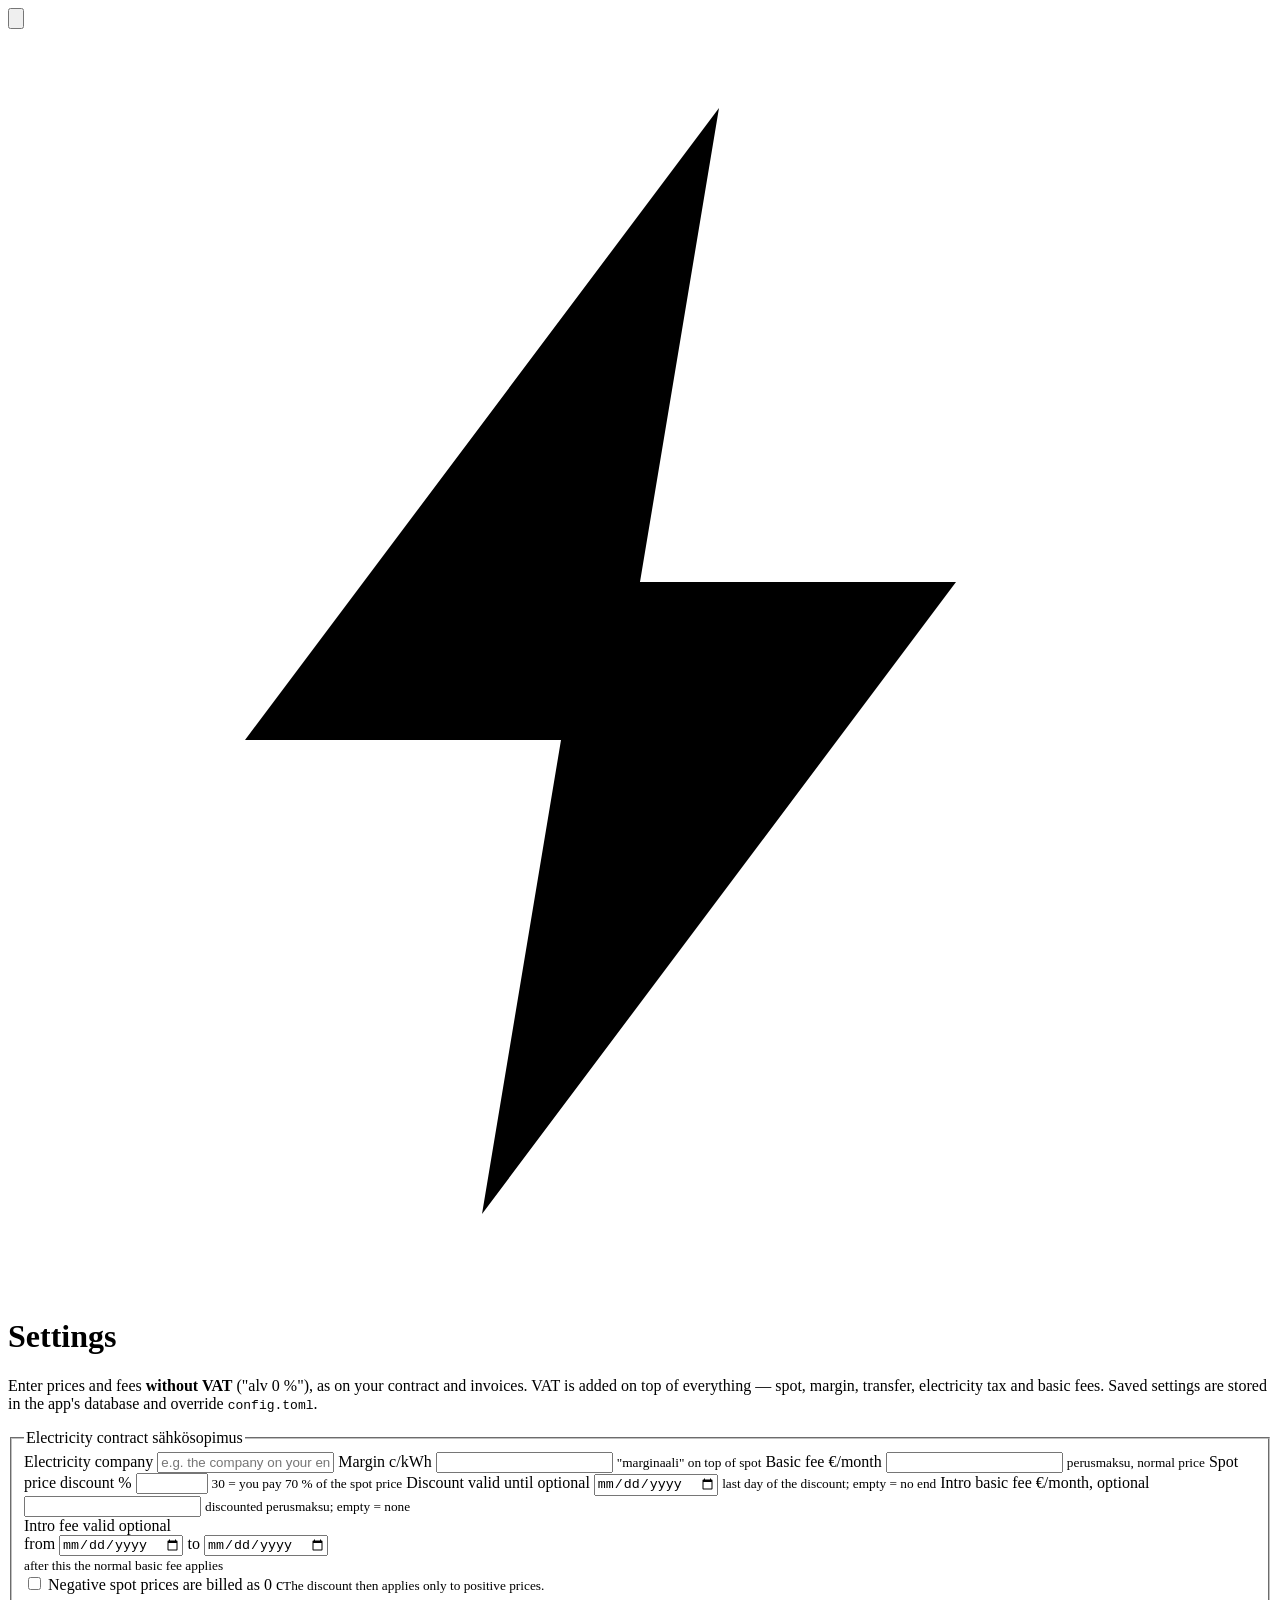
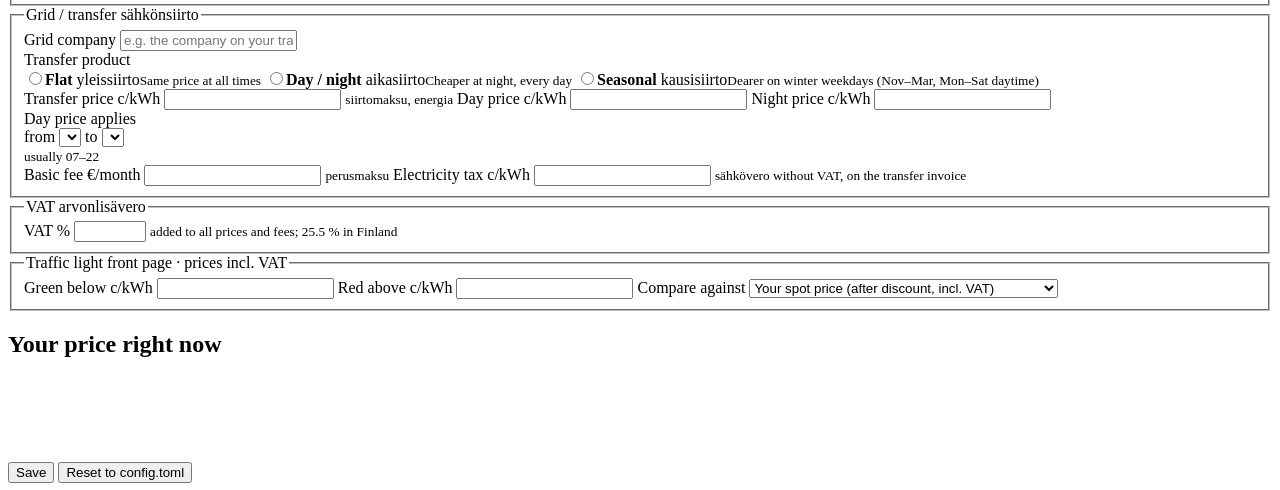
==== app/static/settings.html @ 46b71f00 "Add settings page for contract, transfer and VAT details Contract details can now be edited at /sett" ====
<!doctype html>
<html lang="en">
<head>
<meta charset="utf-8">
<meta name="viewport" content="width=device-width, initial-scale=1">
<title>Settings · Sähkövahti</title>
<link rel="icon" href="data:image/svg+xml,<svg xmlns='http://www.w3.org/2000/svg' viewBox='0 0 32 32'><path d='M18 2 6 18h8l-2 12 12-16h-8z' fill='%23eda100'/></svg>">
<link rel="stylesheet" href="/static/style.css">
</head>
<body class="settings-page">
<div class="wrap">
  <header class="top">
    <div class="brand">
      <button class="menu-btn" id="menuBtn" aria-label="Open menu" aria-controls="drawer" aria-expanded="false">
        <svg viewBox="0 0 24 24" aria-hidden="true"><path d="M3 6h18M3 12h18M3 18h18"/></svg>
      </button>
      <svg viewBox="0 0 32 32" aria-hidden="true"><path d="M18 2 6 18h8l-2 12 12-16h-8z"/></svg>
      <h1>Settings</h1>
    </div>
  </header>

  <form id="form" class="settings" novalidate>
    <div class="settings-main">
      <p class="hint">Enter prices and fees <b>without VAT</b> ("alv 0 %"), as on your contract and invoices.
        VAT is added on top of everything — spot, margin, transfer, electricity tax and basic fees. Saved settings are stored in the app's database and override <code>config.toml</code>.</p>

      <fieldset class="panel">
        <legend>Electricity contract <span class="muted">sähkösopimus</span></legend>
        <label class="field wide">Electricity company
          <input name="tariff.retailer_name" type="text" maxlength="80" placeholder="e.g. the company on your energy invoice"></label>
        <label class="field">Margin <span class="unit">c/kWh</span>
          <input name="tariff.retailer_margin_c_kwh" type="number" step="0.001" inputmode="decimal" required>
          <small>"marginaali" on top of spot</small></label>
        <label class="field">Basic fee <span class="unit">€/month</span>
          <input name="tariff.retailer_monthly_eur" type="number" step="0.01" min="0" inputmode="decimal" required>
          <small>perusmaksu, normal price</small></label>
        <label class="field">Spot price discount <span class="unit">%</span>
          <input name="tariff.spot_discount_percent" type="number" step="0.1" min="0" max="100" inputmode="decimal" required>
          <small>30 = you pay 70 % of the spot price</small></label>
        <label class="field">Discount valid until <span class="unit">optional</span>
          <input name="tariff.discount_until" type="date">
          <small>last day of the discount; empty = no end</small></label>
        <label class="field">Intro basic fee <span class="unit">€/month, optional</span>
          <input name="tariff.retailer_monthly_promo_eur" type="number" step="0.01" min="0" inputmode="decimal">
          <small>discounted perusmaksu; empty = none</small></label>
        <div class="field">Intro fee valid <span class="unit">optional</span>
          <div class="hours-row">
            <label>from <input name="tariff.retailer_monthly_promo_from" type="date" aria-label="Intro fee from"></label>
            <label>to <input name="tariff.retailer_monthly_promo_until" type="date" aria-label="Intro fee until"></label>
          </div>
          <small>after this the normal basic fee applies</small></div>
        <label class="check wide"><input name="tariff.negative_spot_as_zero" type="checkbox">
          <span>Negative spot prices are billed as 0 c<small>The discount then applies only to positive prices.</small></span></label>
      </fieldset>

      <fieldset class="panel">
        <legend>Grid / transfer <span class="muted">sähkönsiirto</span></legend>
        <label class="field wide">Grid company
          <input name="tariff.grid_company" type="text" maxlength="80" placeholder="e.g. the company on your transfer invoice"></label>
        <div class="field wide" role="radiogroup" aria-labelledby="modeLabel">
          <span id="modeLabel">Transfer product</span>
          <div class="modes">
            <label><input type="radio" name="tariff.transfer_mode" value="flat"><span><b>Flat</b> yleissiirto<small>Same price at all times</small></span></label>
            <label><input type="radio" name="tariff.transfer_mode" value="day_night"><span><b>Day / night</b> aikasiirto<small>Cheaper at night, every day</small></span></label>
            <label><input type="radio" name="tariff.transfer_mode" value="seasonal"><span><b>Seasonal</b> kausisiirto<small>Dearer on winter weekdays (Nov–Mar, Mon–Sat daytime)</small></span></label>
          </div>
        </div>
        <label class="field" data-mode="flat">Transfer price <span class="unit">c/kWh</span>
          <input name="tariff.transfer_c_kwh" type="number" step="0.001" inputmode="decimal" required>
          <small>siirtomaksu, energia</small></label>
        <label class="field" data-mode="day_night seasonal"><span data-peak-label>Day price</span> <span class="unit">c/kWh</span>
          <input name="tariff.transfer_peak_c_kwh" type="number" step="0.001" inputmode="decimal" required></label>
        <label class="field" data-mode="day_night seasonal"><span data-offpeak-label>Night price</span> <span class="unit">c/kWh</span>
          <input name="tariff.transfer_offpeak_c_kwh" type="number" step="0.001" inputmode="decimal" required></label>
        <div class="field hours" data-mode="day_night seasonal">
          <span><span data-peak-label>Day price</span> applies</span>
          <div class="hours-row">
            <label>from <select name="tariff.peak_start_hour" aria-label="Peak starts at"></select></label>
            <label>to <select name="tariff.peak_end_hour" aria-label="Peak ends at"></select></label>
          </div>
          <small>usually 07–22</small>
        </div>
        <label class="field">Basic fee <span class="unit">€/month</span>
          <input name="tariff.grid_monthly_eur" type="number" step="0.01" min="0" inputmode="decimal" required>
          <small>perusmaksu</small></label>
        <label class="field">Electricity tax <span class="unit">c/kWh</span>
          <input name="tariff.electricity_tax_c_kwh" type="number" step="0.001" inputmode="decimal" required>
          <small>sähkövero without VAT, on the transfer invoice</small></label>
      </fieldset>

      <fieldset class="panel">
        <legend>VAT <span class="muted">arvonlisävero</span></legend>
        <label class="field">VAT <span class="unit">%</span>
          <input name="tariff.vat_percent" type="number" step="0.1" min="0" max="100" inputmode="decimal" required>
          <small>added to all prices and fees; 25.5 % in Finland</small></label>
      </fieldset>

      <fieldset class="panel">
        <legend>Traffic light <span class="muted">front page · prices incl. VAT</span></legend>
        <label class="field">Green below <span class="unit">c/kWh</span>
          <input name="traffic_light.green_below" type="number" step="0.1" inputmode="decimal" required></label>
        <label class="field">Red above <span class="unit">c/kWh</span>
          <input name="traffic_light.red_above" type="number" step="0.1" inputmode="decimal" required></label>
        <label class="field wide">Compare against
          <select name="traffic_light.basis">
            <option value="spot">Your spot price (after discount, incl. VAT)</option>
            <option value="total">Your total price (incl. margin, transfer, tax &amp; VAT)</option>
          </select></label>
      </fieldset>
    </div>

    <aside class="settings-side">
      <div class="panel preview" aria-live="polite">
        <h2>Your price right now</h2>
        <table id="breakdown"></table>
        <p class="hint" id="previewNote">&nbsp;</p>
      </div>
      <div class="save-bar">
        <p class="msg" id="msg" role="status">&nbsp;</p>
        <button type="submit" class="primary" id="saveBtn">Save</button>
        <button type="button" class="ghost" id="resetBtn">Reset to config.toml</button>
        <div class="confirm" id="confirmReset" hidden>
          <span>Discard saved settings?</span>
          <button type="button" id="resetYes">Reset</button>
          <button type="button" class="ghost" id="resetNo">Cancel</button>
        </div>
      </div>
    </aside>
  </form>
</div>

<nav class="drawer" id="drawer" aria-label="Views" hidden>
  <div class="drawer-head"><strong>Sähkövahti</strong>
    <button class="menu-btn" id="drawerClose" aria-label="Close menu"><svg viewBox="0 0 24 24" aria-hidden="true"><path d="M6 6l12 12M18 6 6 18"/></svg></button>
  </div>
  <a href="/">Now<small>Traffic light, price and consumption</small></a>
  <a href="/details">Details<small>Day charts, power history, cheapest windows, monthly totals</small></a>
  <a href="/settings" aria-current="page">Settings<small>Your contract, transfer prices and traffic light</small></a>
</nav>
<div class="scrim" id="scrim" hidden></div>
<script src="/static/nav.js"></script>
<script src="/static/settings.js"></script>
</body>
</html>
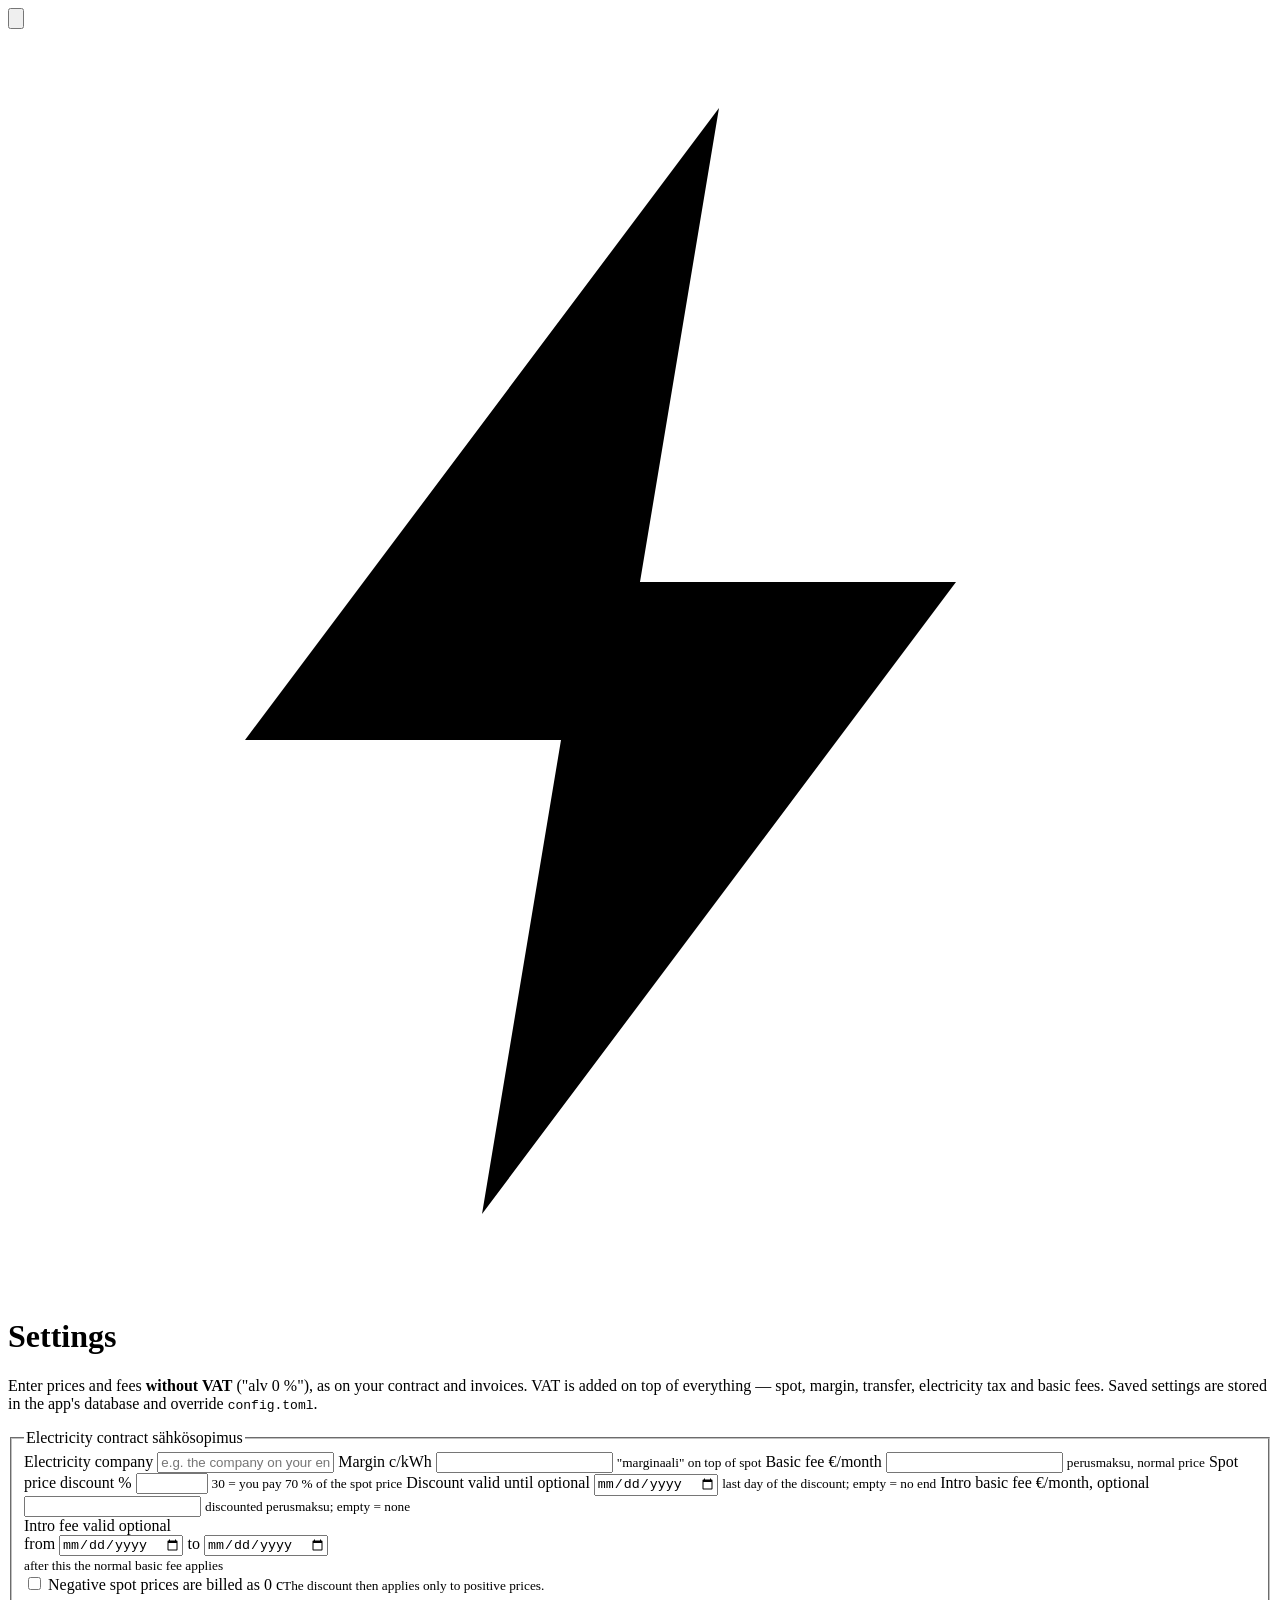
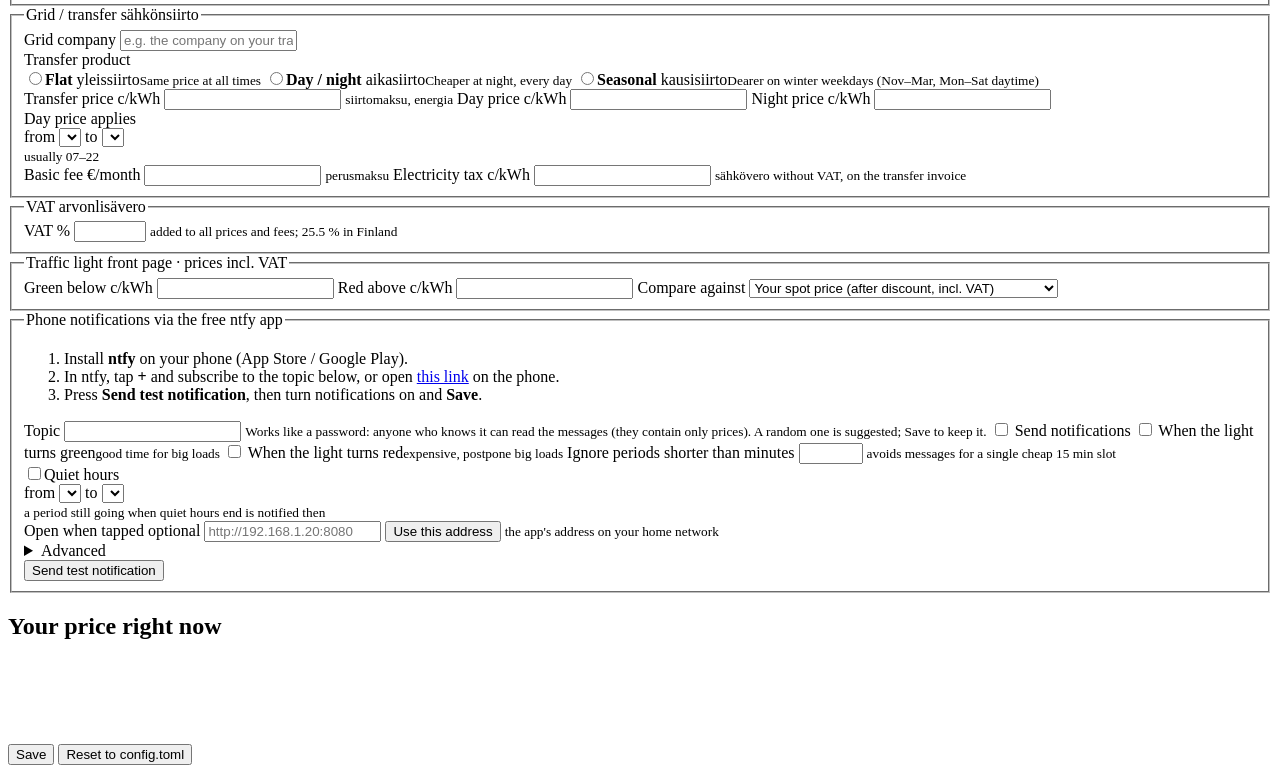
==== commit 75bfb234: "Make the app installable (PWA) and add phone notifications via ntfy Adds a web app manifest, icons, " ====
--- a/app/static/settings.html
+++ b/app/static/settings.html
@@ -2,10 +2,18 @@
 <html lang="en">
 <head>
 <meta charset="utf-8">
-<meta name="viewport" content="width=device-width, initial-scale=1">
+<meta name="viewport" content="width=device-width, initial-scale=1, viewport-fit=cover">
 <title>Settings · Sähkövahti</title>
 <link rel="icon" href="data:image/svg+xml,<svg xmlns='http://www.w3.org/2000/svg' viewBox='0 0 32 32'><path d='M18 2 6 18h8l-2 12 12-16h-8z' fill='%23eda100'/></svg>">
 <link rel="stylesheet" href="/static/style.css">
+<link rel="manifest" href="/manifest.webmanifest">
+<link rel="apple-touch-icon" href="/static/icons/apple-touch-icon.png">
+<meta name="apple-mobile-web-app-capable" content="yes">
+<meta name="mobile-web-app-capable" content="yes">
+<meta name="apple-mobile-web-app-title" content="Sähkövahti">
+<meta name="apple-mobile-web-app-status-bar-style" content="black-translucent">
+<meta name="theme-color" content="#f4f3f0" media="(prefers-color-scheme: light)">
+<meta name="theme-color" content="#121211" media="(prefers-color-scheme: dark)">
 </head>
 <body class="settings-page">
 <div class="wrap">
@@ -107,6 +115,49 @@
             <option value="total">Your total price (incl. margin, transfer, tax &amp; VAT)</option>
           </select></label>
       </fieldset>
+
+      <fieldset class="panel">
+        <legend>Phone notifications <span class="muted">via the free ntfy app</span></legend>
+        <ol class="steps wide">
+          <li>Install <b>ntfy</b> on your phone (App Store / Google Play).</li>
+          <li>In ntfy, tap <b>+</b> and subscribe to the topic below<span id="subLinkWrap">, or open
+            <a id="subLink" href="#" target="_blank" rel="noopener">this link</a> on the phone</span>.</li>
+          <li>Press <b>Send test notification</b>, then turn notifications on and <b>Save</b>.</li>
+        </ol>
+        <label class="field wide">Topic
+          <input name="notifications.topic" type="text" maxlength="64" autocomplete="off" spellcheck="false">
+          <small>Works like a password: anyone who knows it can read the messages (they contain only prices).
+            A random one is suggested; Save to keep it.</small></label>
+        <label class="check wide"><input name="notifications.enabled" type="checkbox">
+          <span>Send notifications</span></label>
+        <label class="check"><input name="notifications.on_green" type="checkbox">
+          <span>When the light turns green<small>good time for big loads</small></span></label>
+        <label class="check"><input name="notifications.on_red" type="checkbox">
+          <span>When the light turns red<small>expensive, postpone big loads</small></span></label>
+        <label class="field">Ignore periods shorter than <span class="unit">minutes</span>
+          <input name="notifications.min_minutes" type="number" step="15" min="0" max="1440" inputmode="numeric" required>
+          <small>avoids messages for a single cheap 15 min slot</small></label>
+        <div class="field">
+          <label class="check"><input name="notifications.quiet_enabled" type="checkbox"><span>Quiet hours</span></label>
+          <div class="hours-row">
+            <label>from <select name="notifications.quiet_start_hour" aria-label="Quiet hours start"></select></label>
+            <label>to <select name="notifications.quiet_end_hour" aria-label="Quiet hours end"></select></label>
+          </div>
+          <small>a period still going when quiet hours end is notified then</small></div>
+        <label class="field wide">Open when tapped <span class="unit">optional</span>
+          <span class="inline-input"><input name="notifications.click_url" type="url" placeholder="http://192.168.1.20:8080">
+            <button type="button" id="useHere">Use this address</button></span>
+          <small>the app's address on your home network</small></label>
+        <details class="wide advanced"><summary>Advanced</summary>
+          <label class="field">ntfy server
+            <input name="notifications.server" type="url" placeholder="https://ntfy.sh">
+            <small>only if you run your own ntfy server</small></label>
+        </details>
+        <div class="wide test-row">
+          <button type="button" id="testBtn">Send test notification</button>
+          <span class="msg" id="testMsg" role="status">&nbsp;</span>
+        </div>
+      </fieldset>
     </div>
 
     <aside class="settings-side">
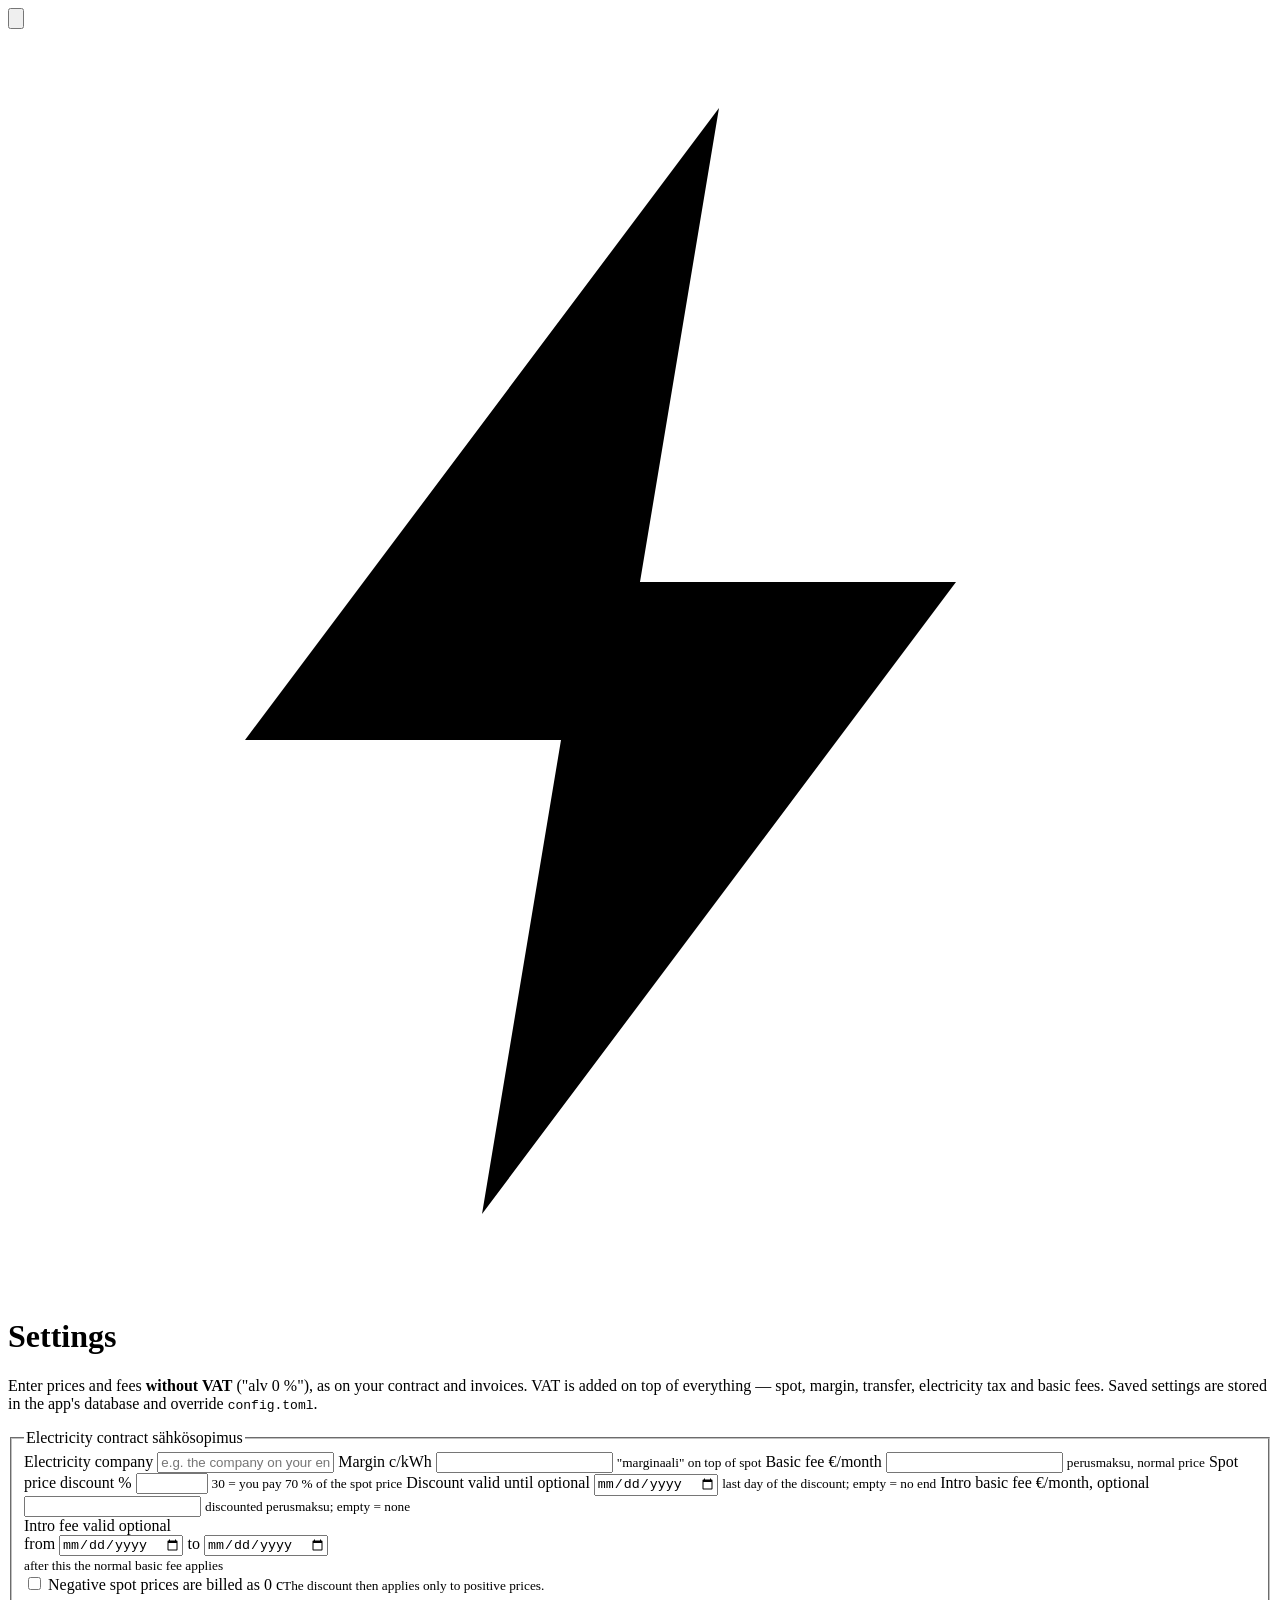
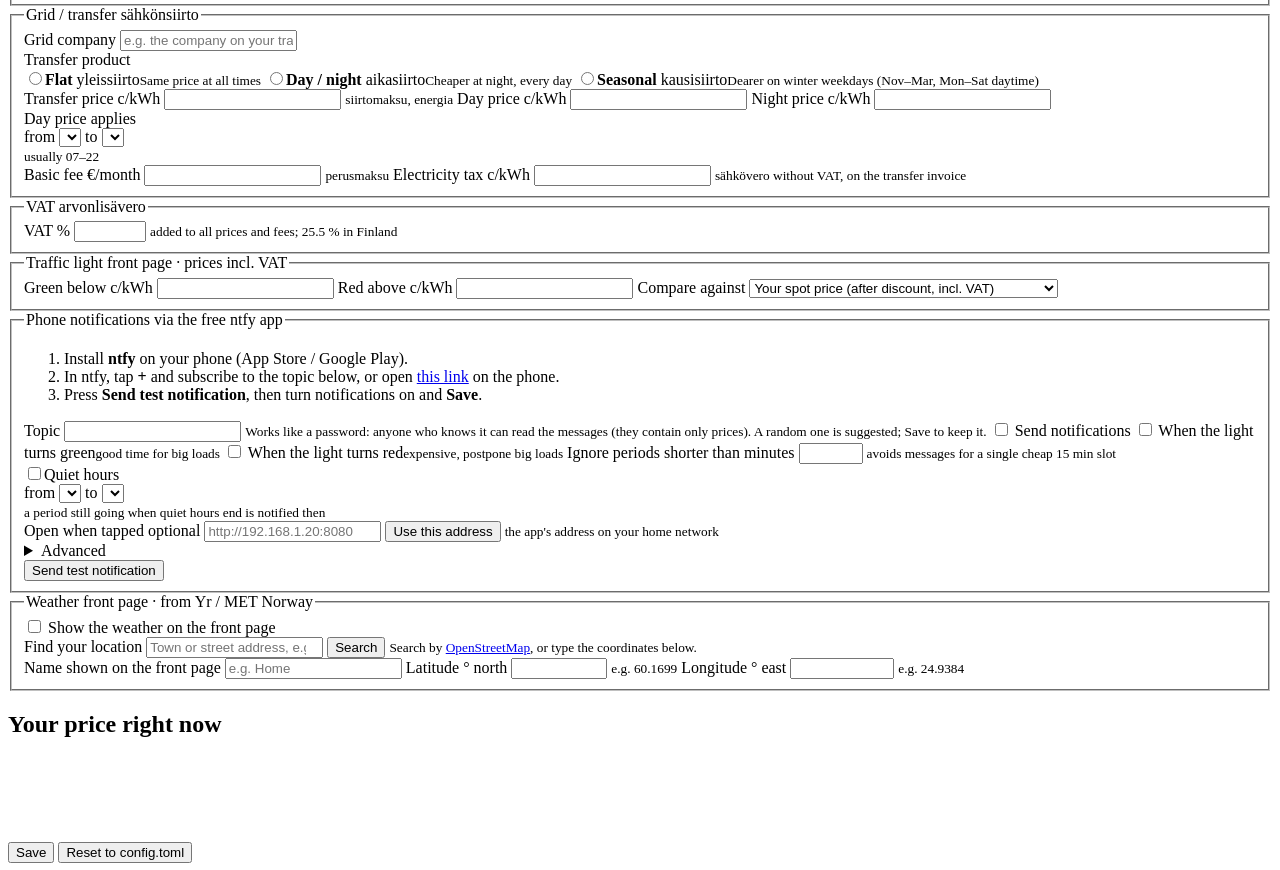
==== commit 90494814: "Add weather from Yr (MET Norway) to the front page The front page shows the weather now and the next" ====
--- a/app/static/settings.html
+++ b/app/static/settings.html
@@ -158,6 +158,27 @@
           <span class="msg" id="testMsg" role="status">&nbsp;</span>
         </div>
       </fieldset>
+
+      <fieldset class="panel">
+        <legend>Weather <span class="muted">front page · from Yr / MET Norway</span></legend>
+        <label class="check wide"><input name="weather.enabled" type="checkbox">
+          <span>Show the weather on the front page</span></label>
+        <div class="field wide">Find your location
+          <span class="inline-input"><input id="wxQuery" type="search" placeholder="Town or street address, e.g. Tampere"
+              aria-label="Town or street address" autocomplete="off">
+            <button type="button" id="wxSearch">Search</button>
+            <button type="button" id="wxHere" hidden>Use this device</button></span>
+          <ul class="place-results" id="wxResults" hidden></ul>
+          <small class="msg" id="wxMsg">Search by <a href="https://www.openstreetmap.org/copyright" target="_blank" rel="noopener">OpenStreetMap</a>, or type the coordinates below.</small></div>
+        <label class="field wide">Name shown on the front page
+          <input name="weather.place" type="text" maxlength="80" placeholder="e.g. Home"></label>
+        <label class="field">Latitude <span class="unit">° north</span>
+          <input name="weather.latitude" type="number" step="0.0001" min="-90" max="90" inputmode="decimal" required>
+          <small>e.g. 60.1699</small></label>
+        <label class="field">Longitude <span class="unit">° east</span>
+          <input name="weather.longitude" type="number" step="0.0001" min="-180" max="180" inputmode="decimal" required>
+          <small>e.g. 24.9384</small></label>
+      </fieldset>
     </div>
 
     <aside class="settings-side">
@@ -186,7 +207,7 @@
   </div>
   <a href="/">Now<small>Traffic light, price and consumption</small></a>
   <a href="/details">Details<small>Day charts, power history, cheapest windows, monthly totals</small></a>
-  <a href="/settings" aria-current="page">Settings<small>Your contract, transfer prices and traffic light</small></a>
+  <a href="/settings" aria-current="page">Settings<small>Your contract, transfer prices, traffic light and weather location</small></a>
 </nav>
 <div class="scrim" id="scrim" hidden></div>
 <script src="/static/nav.js"></script>
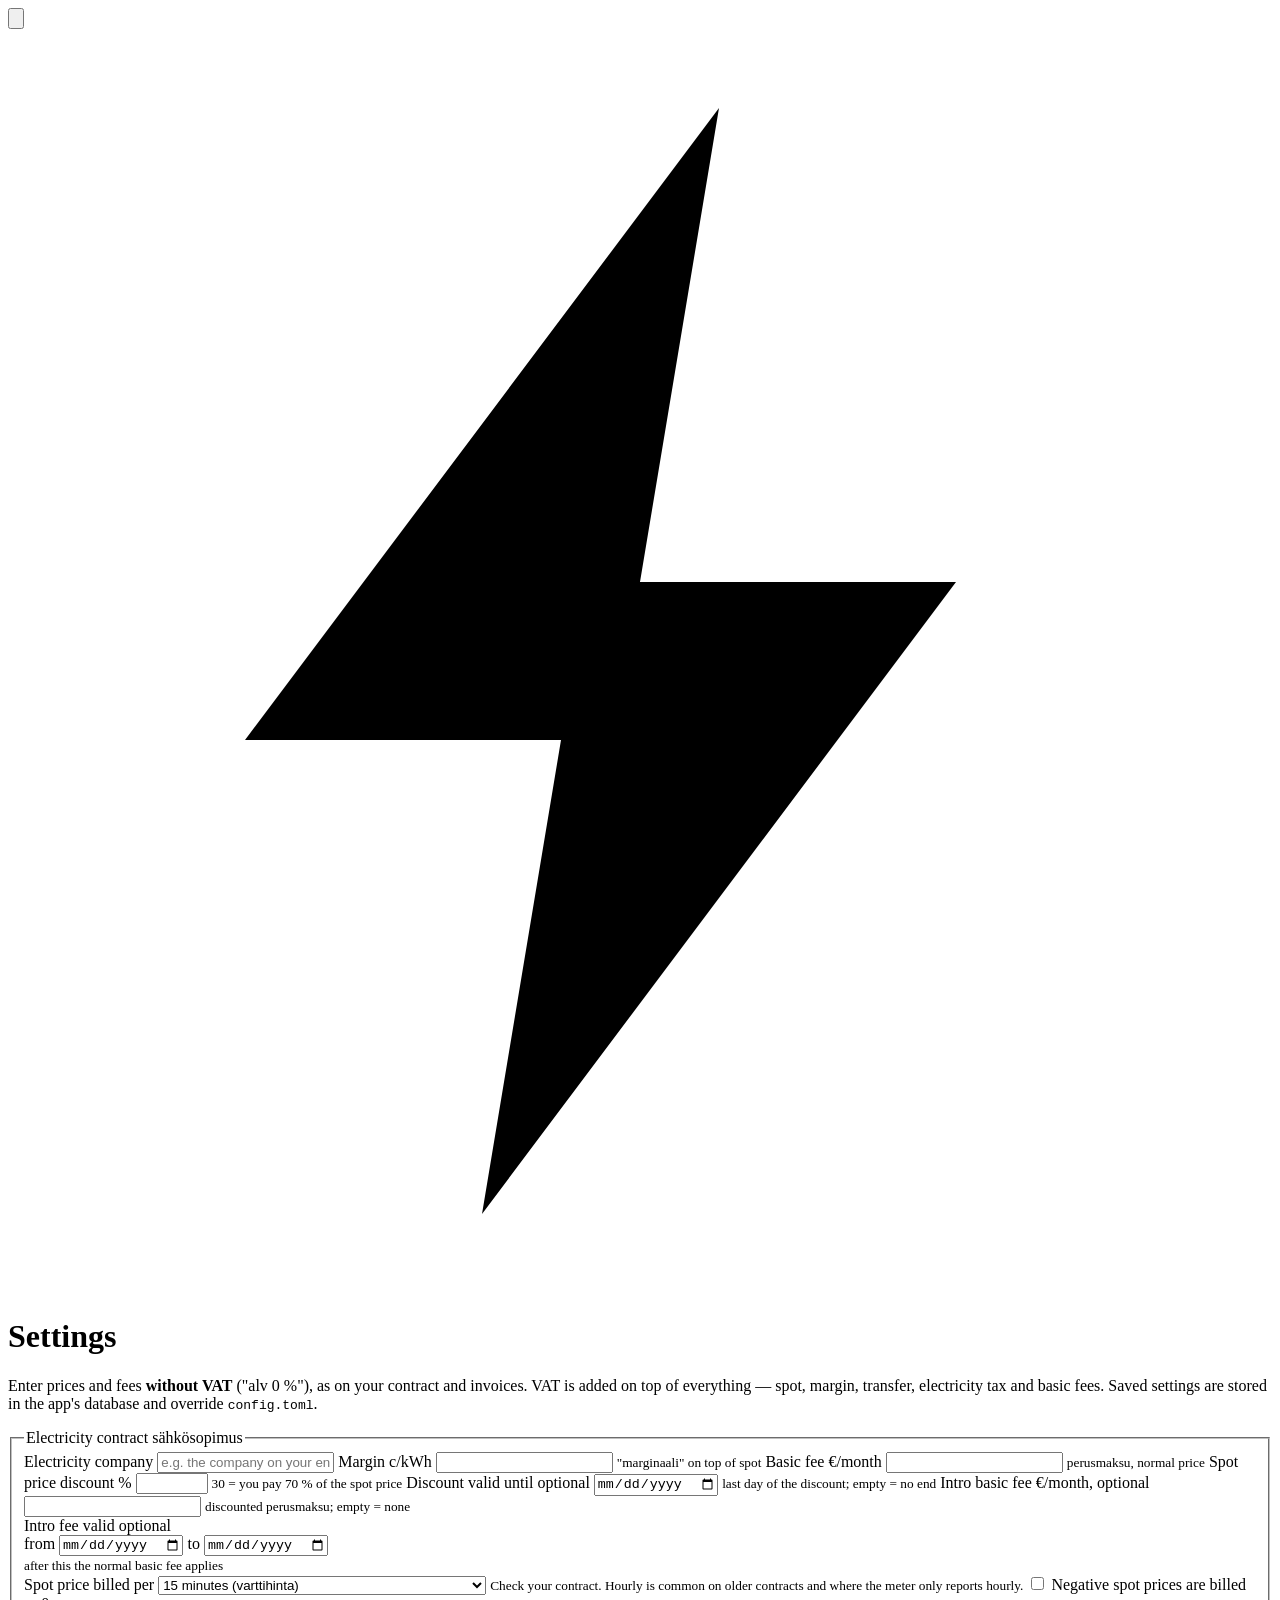
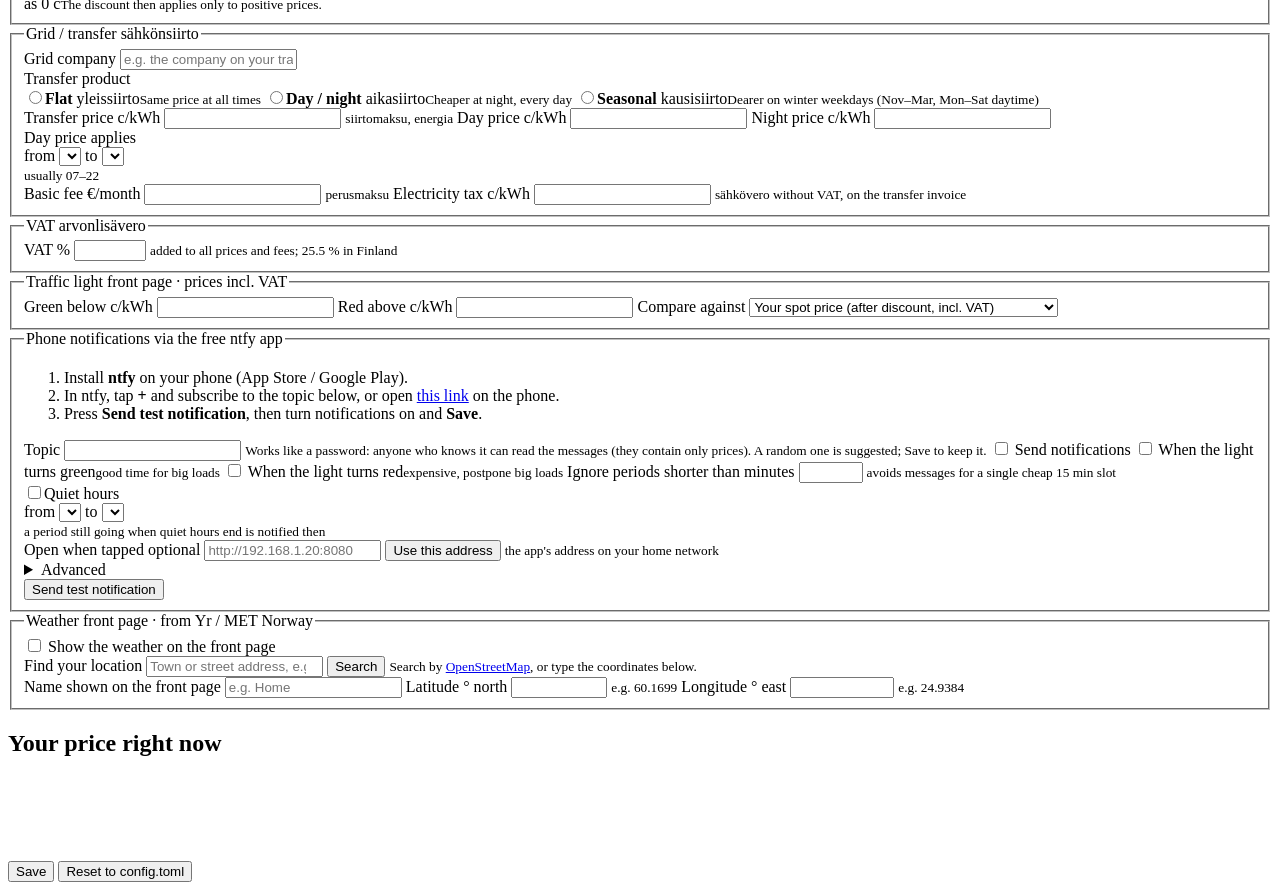
==== commit f2bffa7a: "Add option to bill spot prices per hour instead of per 15 minutes Some contracts (and meters that on" ====
--- a/app/static/settings.html
+++ b/app/static/settings.html
@@ -57,6 +57,12 @@
             <label>to <input name="tariff.retailer_monthly_promo_until" type="date" aria-label="Intro fee until"></label>
           </div>
           <small>after this the normal basic fee applies</small></div>
+        <label class="field wide">Spot price billed per
+          <select name="tariff.price_resolution">
+            <option value="15min">15 minutes (varttihinta)</option>
+            <option value="hour">Hour — average of its four 15 min prices (tuntihinta)</option>
+          </select>
+          <small>Check your contract. Hourly is common on older contracts and where the meter only reports hourly.</small></label>
         <label class="check wide"><input name="tariff.negative_spot_as_zero" type="checkbox">
           <span>Negative spot prices are billed as 0 c<small>The discount then applies only to positive prices.</small></span></label>
       </fieldset>
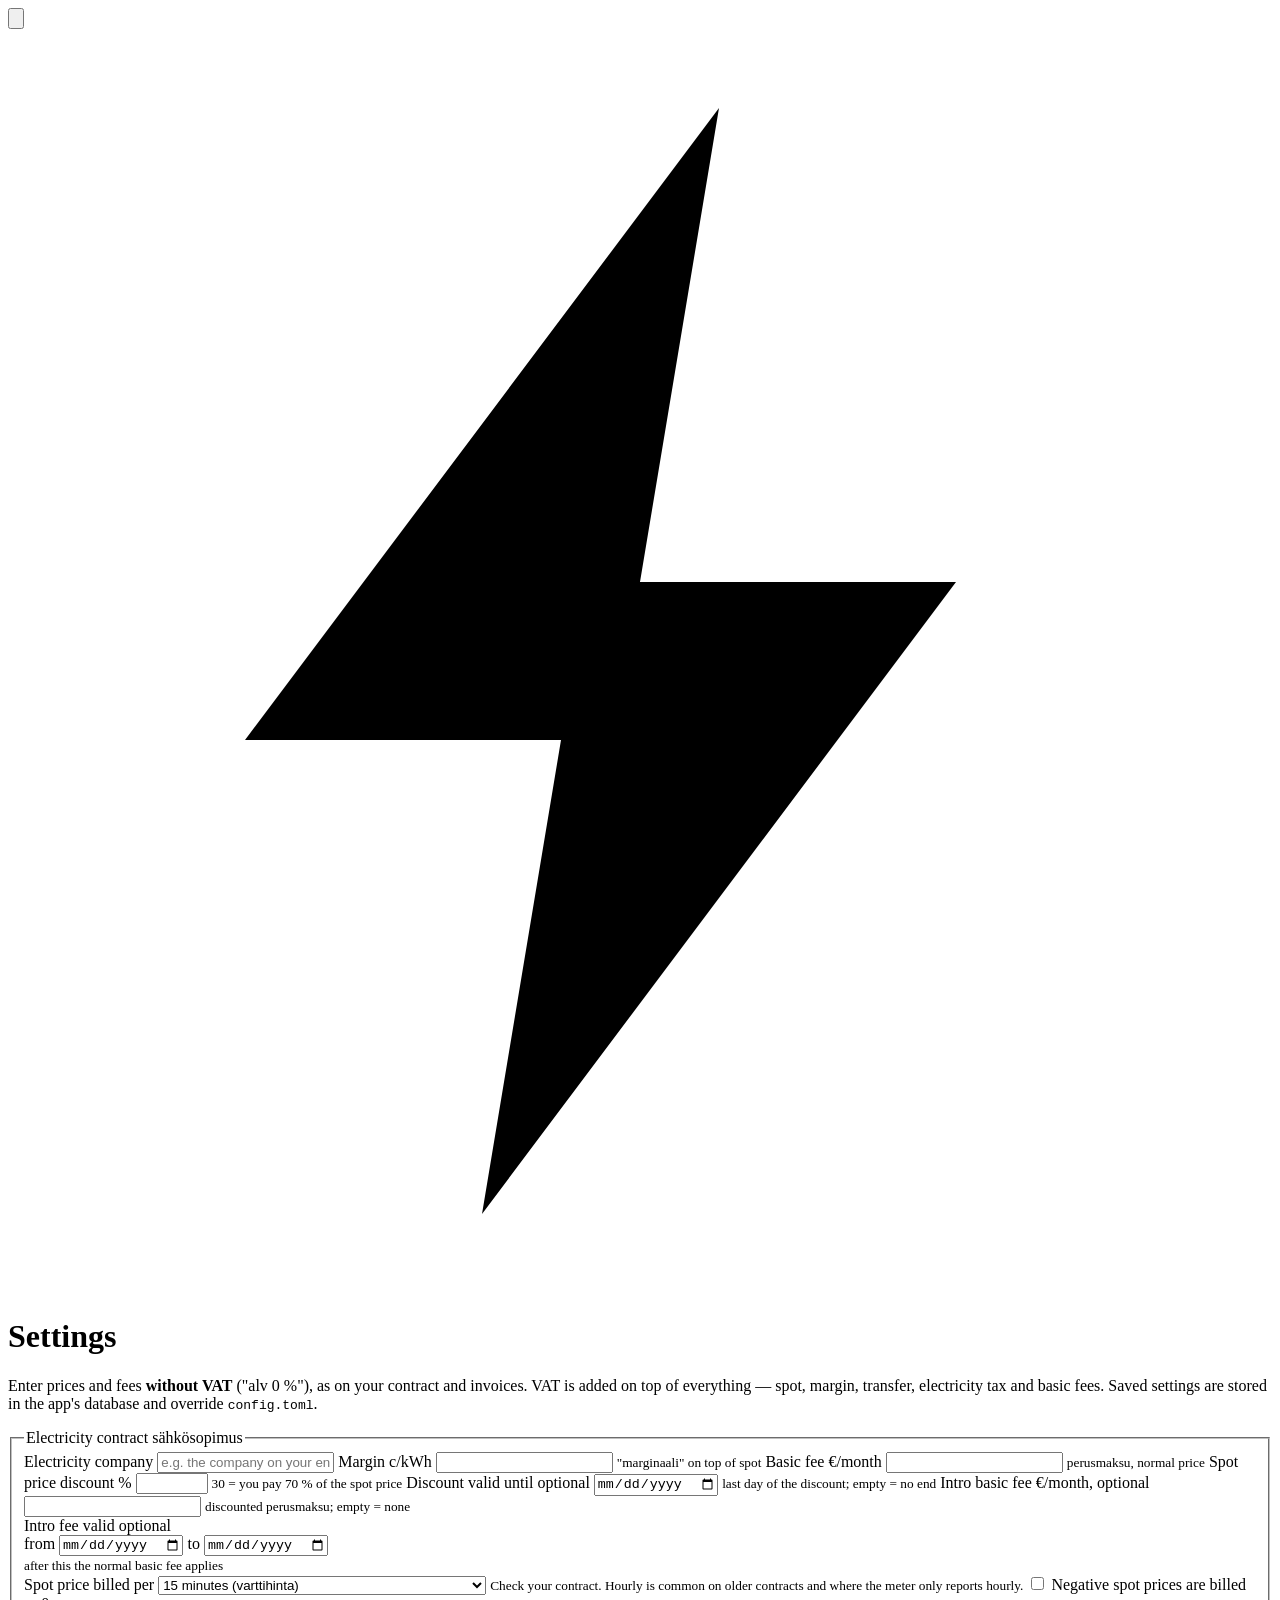
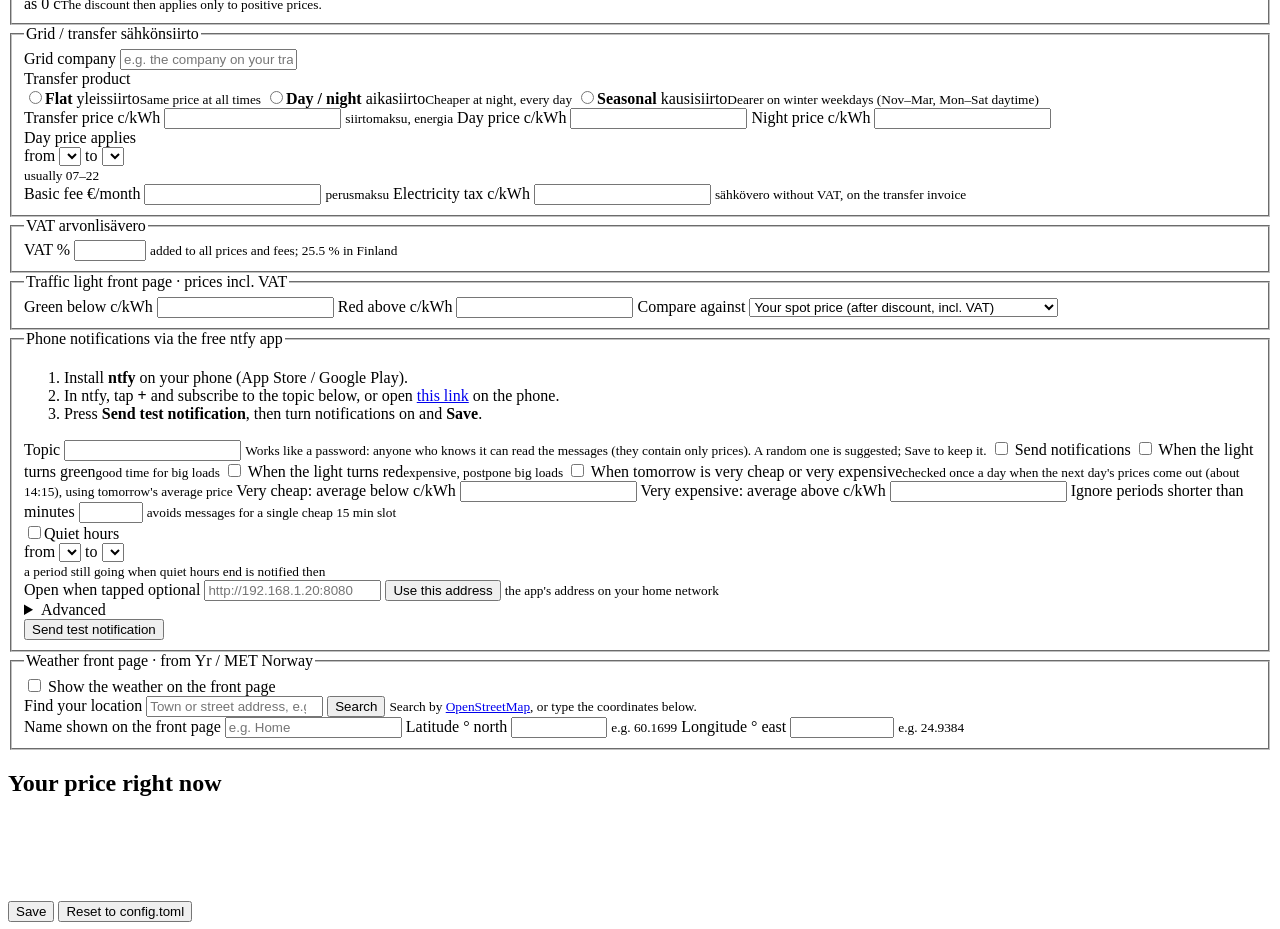
==== commit faf4108b: "Notify when tomorrow's average price is very cheap or very expensive Once tomorrow's prices are publ" ====
--- a/app/static/settings.html
+++ b/app/static/settings.html
@@ -140,6 +140,12 @@
           <span>When the light turns green<small>good time for big loads</small></span></label>
         <label class="check"><input name="notifications.on_red" type="checkbox">
           <span>When the light turns red<small>expensive, postpone big loads</small></span></label>
+        <label class="check wide"><input name="notifications.on_tomorrow" type="checkbox">
+          <span>When tomorrow is very cheap or very expensive<small>checked once a day when the next day's prices come out (about 14:15), using tomorrow's average price</small></span></label>
+        <label class="field">Very cheap: average below <span class="unit">c/kWh</span>
+          <input name="notifications.tomorrow_cheap_below" type="number" step="0.1" inputmode="decimal" required></label>
+        <label class="field">Very expensive: average above <span class="unit">c/kWh</span>
+          <input name="notifications.tomorrow_expensive_above" type="number" step="0.1" inputmode="decimal" required></label>
         <label class="field">Ignore periods shorter than <span class="unit">minutes</span>
           <input name="notifications.min_minutes" type="number" step="15" min="0" max="1440" inputmode="numeric" required>
           <small>avoids messages for a single cheap 15 min slot</small></label>
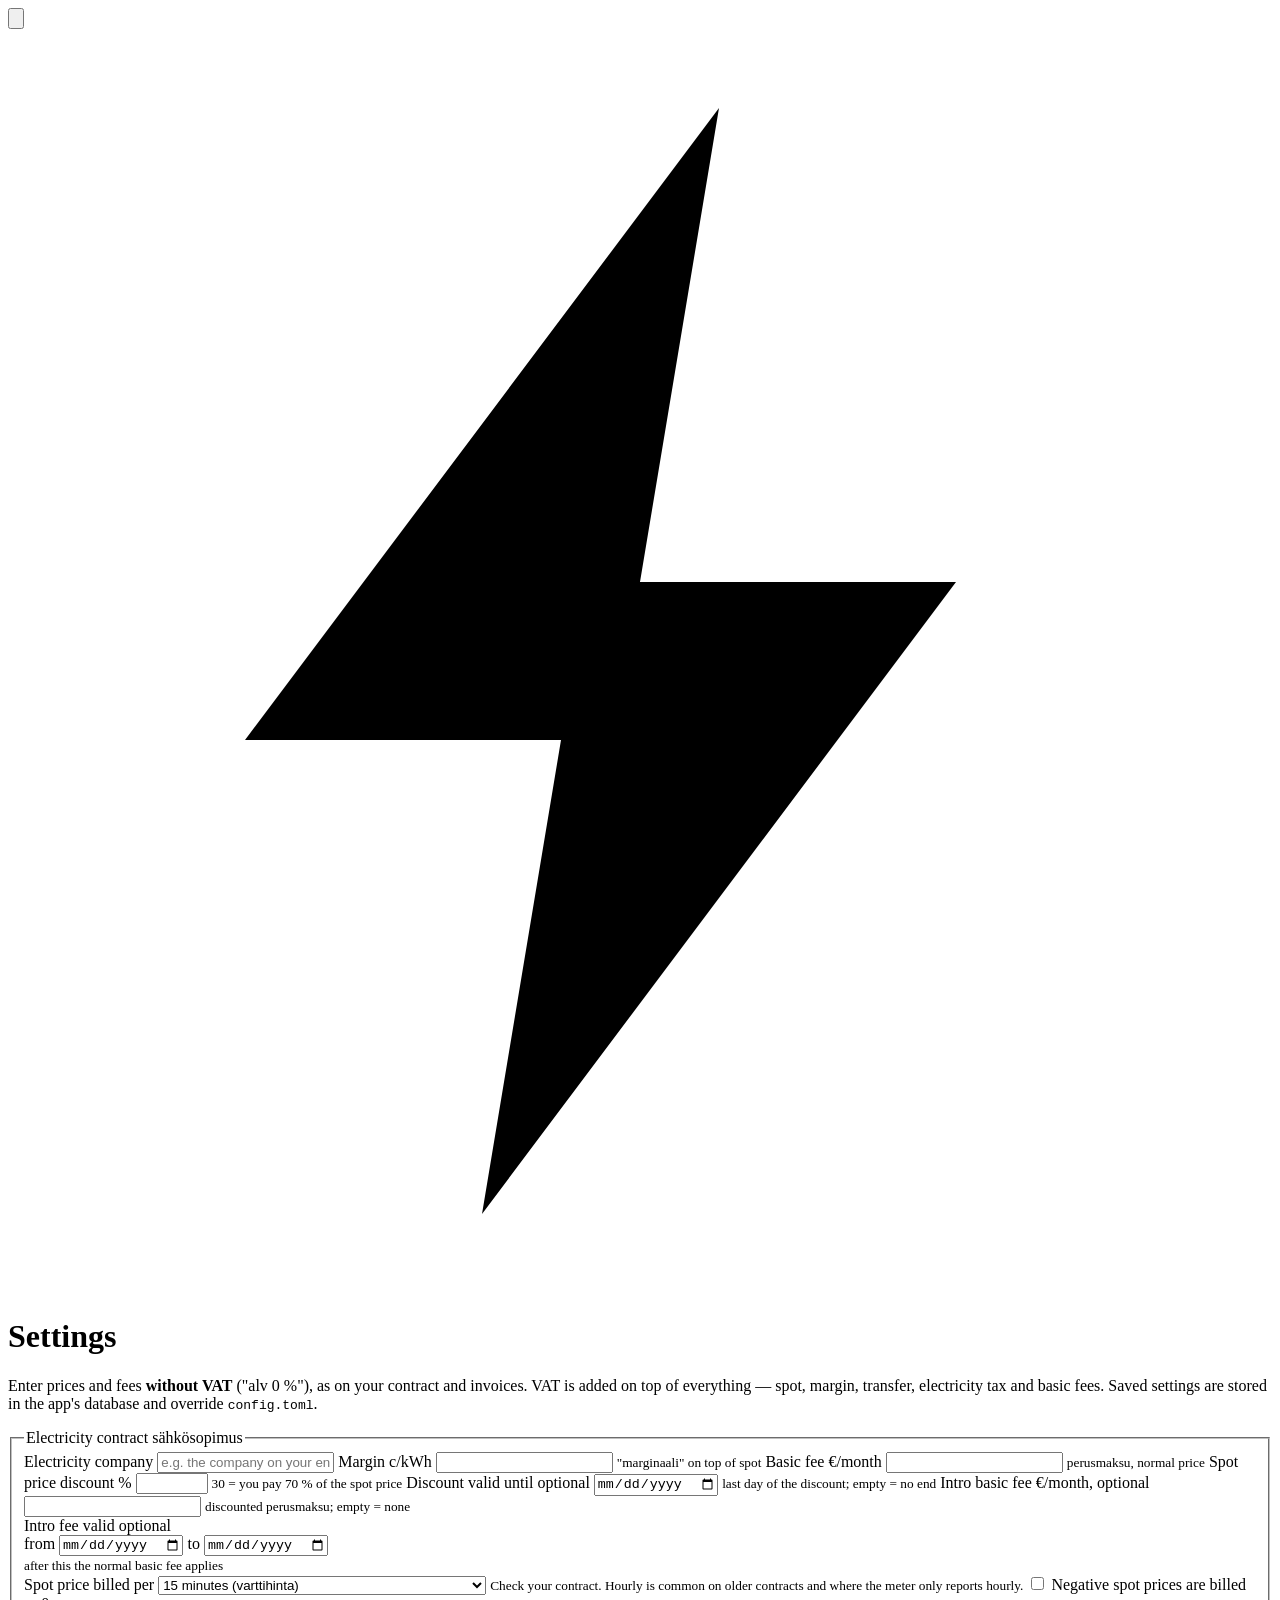
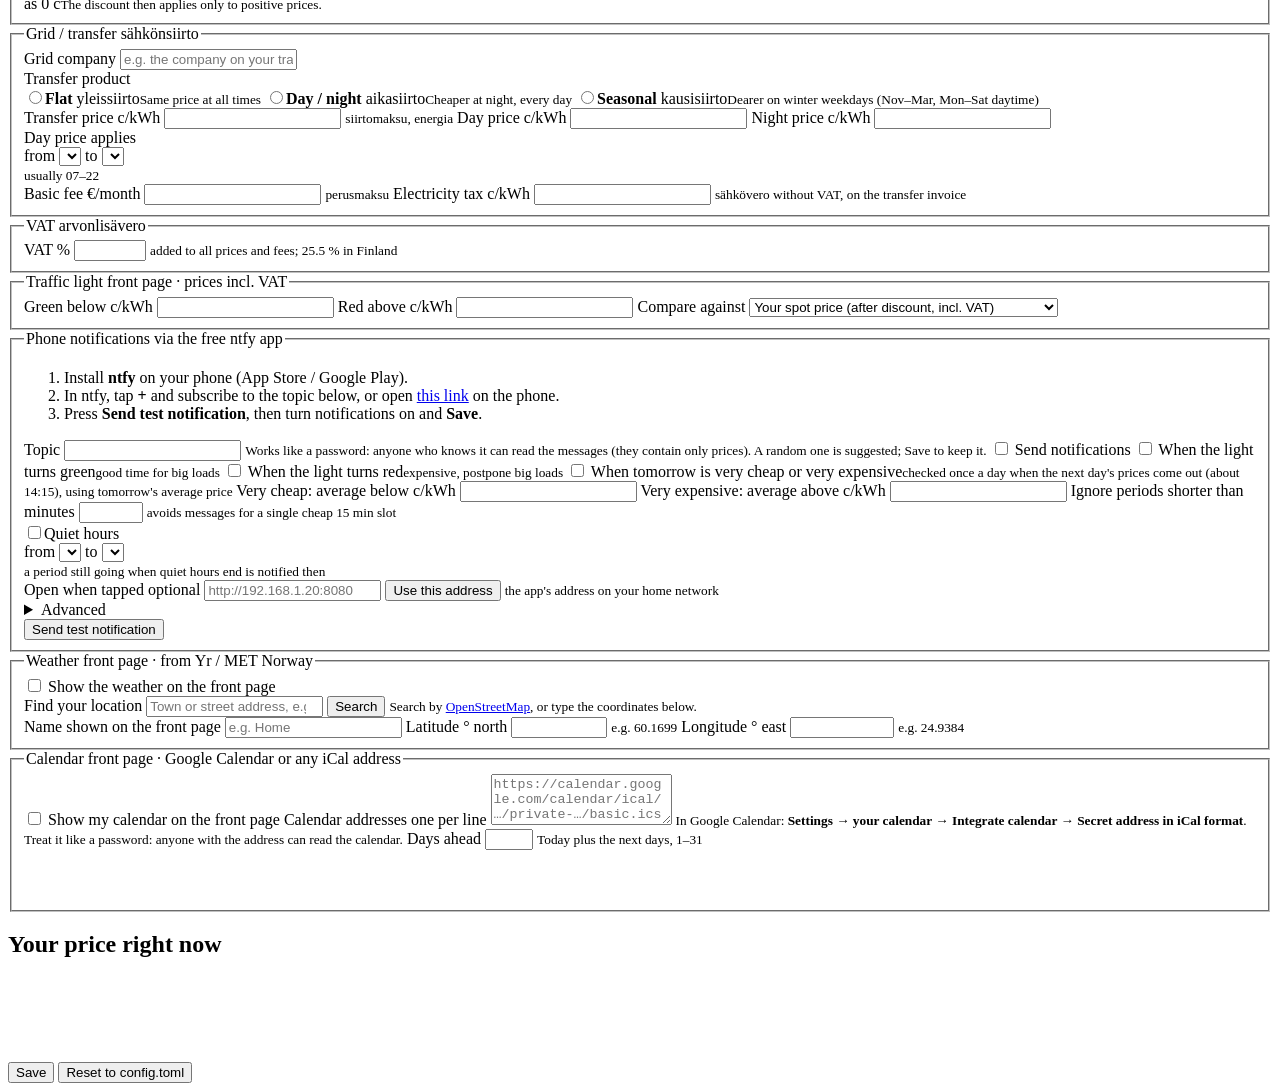
==== commit 94c04c17: "Add a calendar dashboard from iCal addresses set in Settings Shows today's events and the coming day" ====
--- a/app/static/settings.html
+++ b/app/static/settings.html
@@ -191,6 +191,21 @@
           <input name="weather.longitude" type="number" step="0.0001" min="-180" max="180" inputmode="decimal" required>
           <small>e.g. 24.9384</small></label>
       </fieldset>
+
+      <fieldset class="panel">
+        <legend>Calendar <span class="muted">front page · Google Calendar or any iCal address</span></legend>
+        <label class="check wide"><input name="calendar.enabled" type="checkbox">
+          <span>Show my calendar on the front page</span></label>
+        <label class="field wide">Calendar addresses <span class="unit">one per line</span>
+          <textarea name="calendar.ical_urls" rows="3" spellcheck="false" autocomplete="off"
+            placeholder="https://calendar.google.com/calendar/ical/…/private-…/basic.ics"></textarea>
+          <small>In Google Calendar: <b>Settings → your calendar → Integrate calendar → Secret address in iCal format</b>.
+            Treat it like a password: anyone with the address can read the calendar.</small></label>
+        <label class="field">Days ahead
+          <input name="calendar.days" type="number" min="1" max="31" step="1" inputmode="numeric" required>
+          <small>Today plus the next days, 1–31</small></label>
+        <p class="msg wide" id="calMsg" role="status">&nbsp;</p>
+      </fieldset>
     </div>
 
     <aside class="settings-side">
@@ -219,7 +234,7 @@
   </div>
   <a href="/">Now<small>Traffic light, price and consumption</small></a>
   <a href="/details">Details<small>Day charts, power history, cheapest windows, monthly totals</small></a>
-  <a href="/settings" aria-current="page">Settings<small>Your contract, transfer prices, traffic light and weather location</small></a>
+  <a href="/settings" aria-current="page">Settings<small>Your contract, transfer prices, traffic light, weather and calendar</small></a>
 </nav>
 <div class="scrim" id="scrim" hidden></div>
 <script src="/static/nav.js"></script>
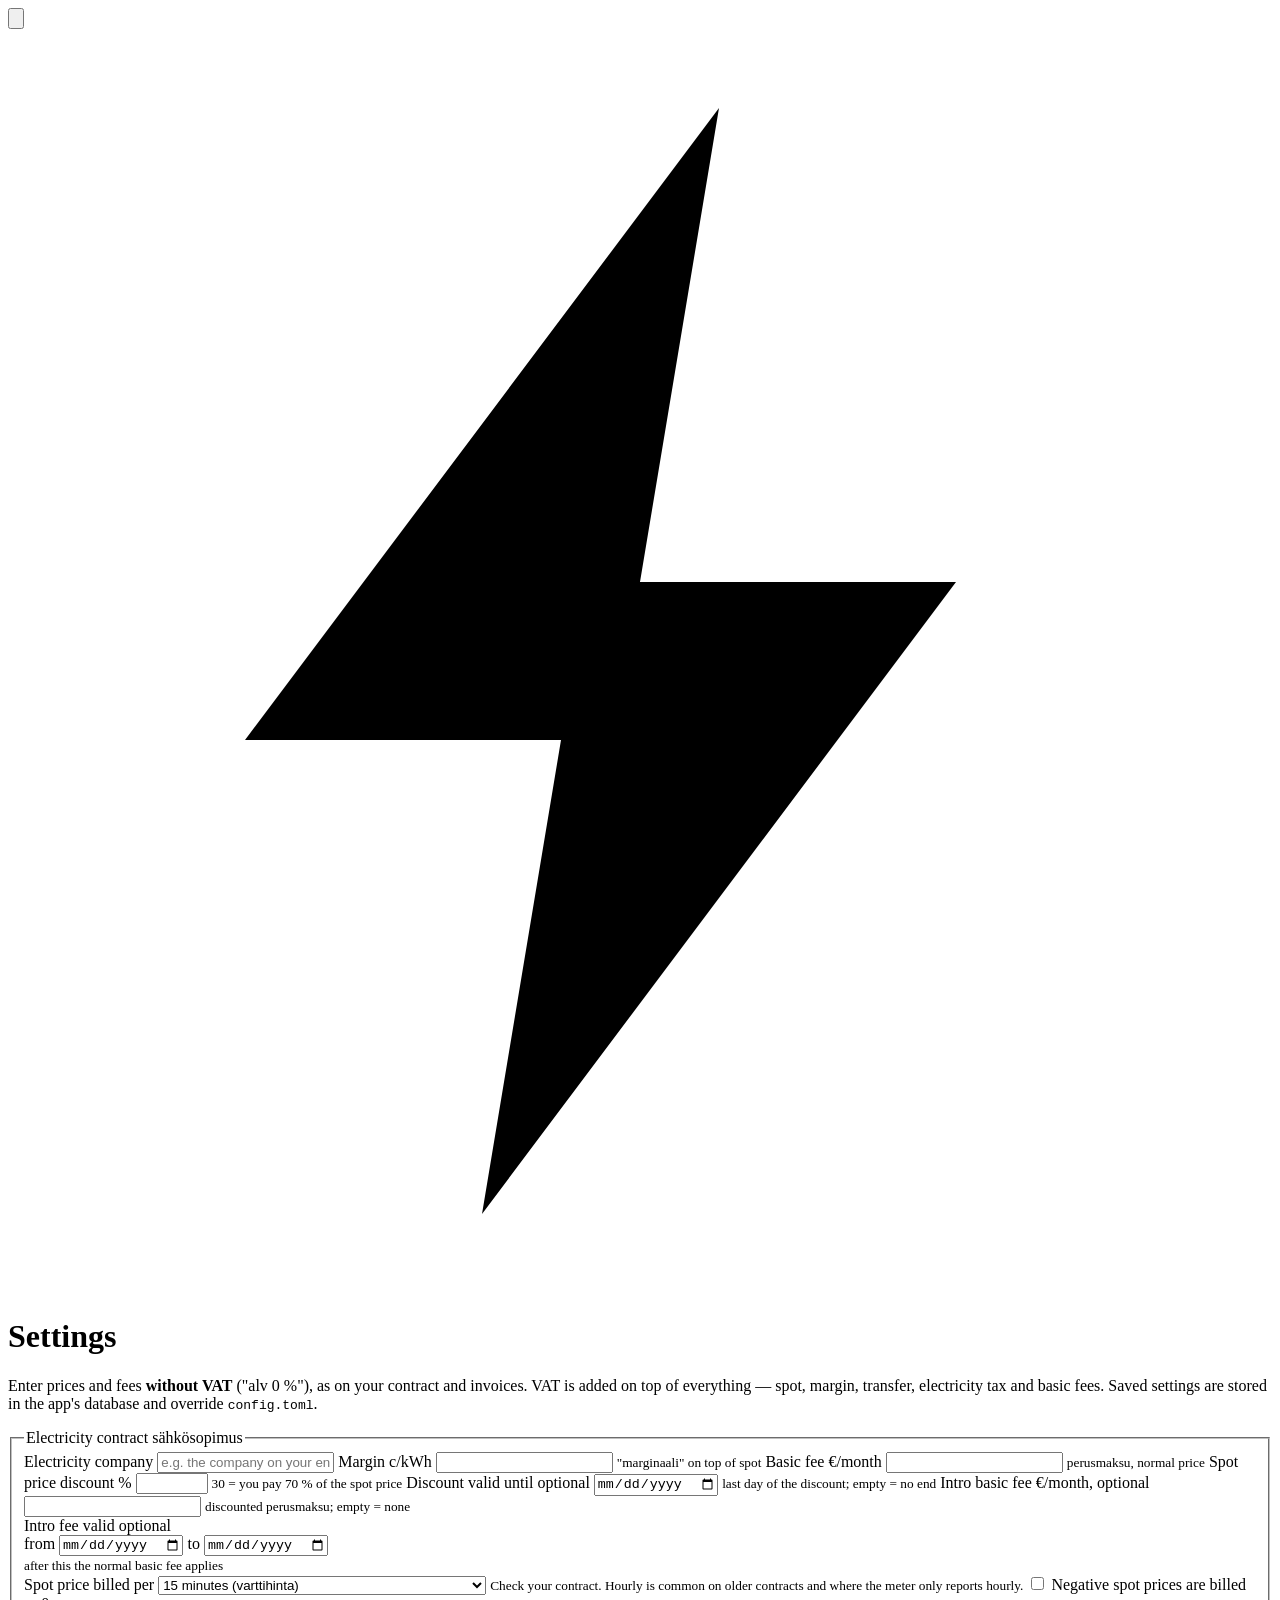
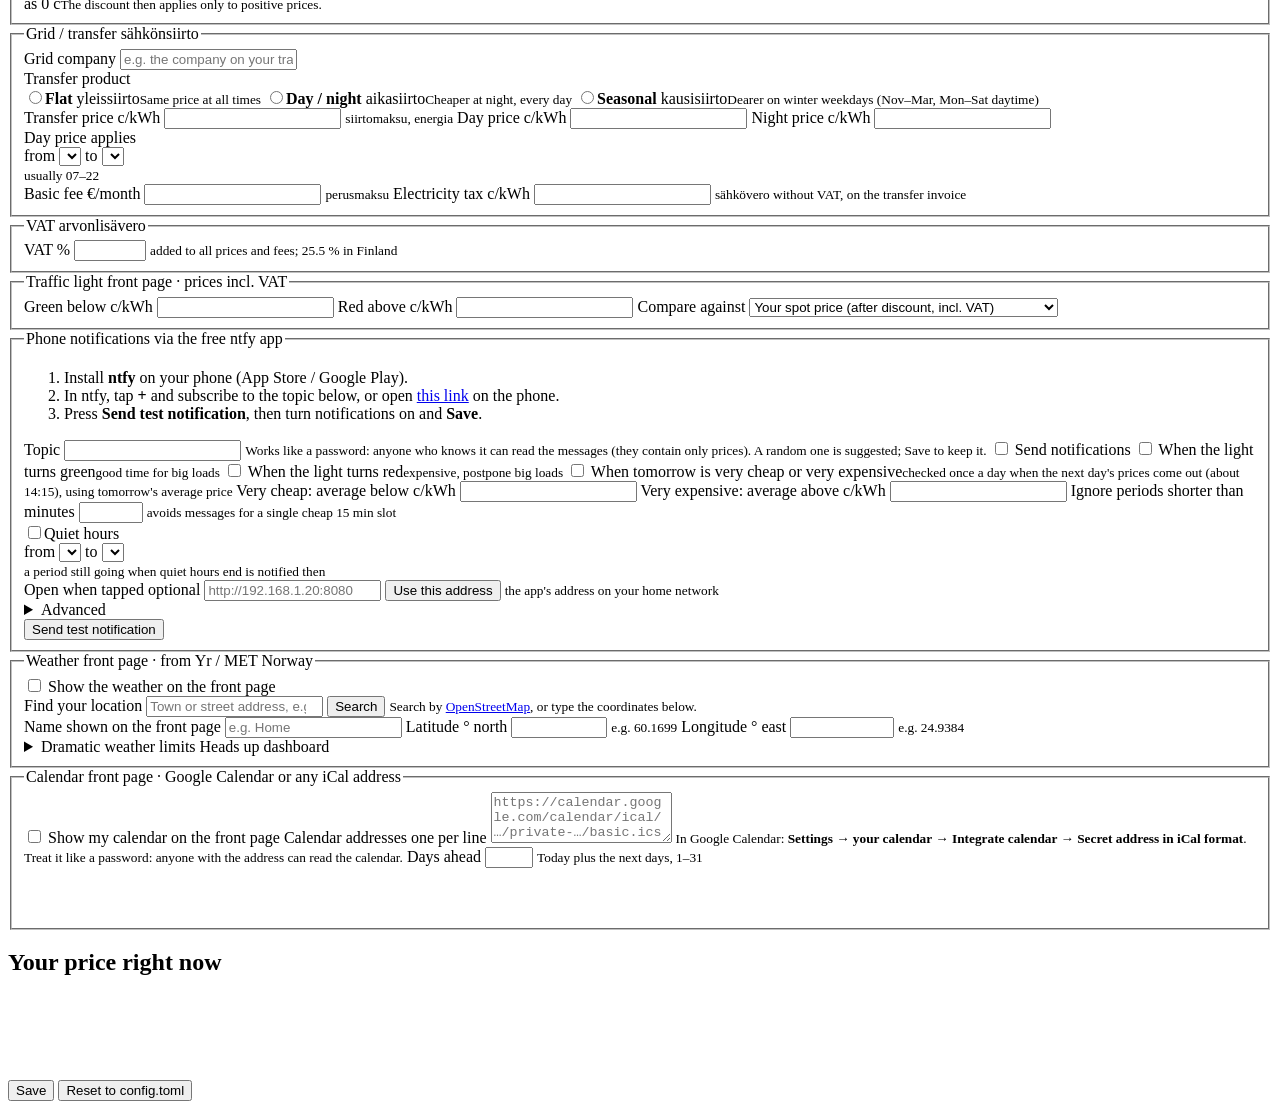
==== commit 29dabd08: "Make the dramatic weather limits adjustable in Settings Wind, heat, cold, rain and snow limits for t" ====
--- a/app/static/settings.html
+++ b/app/static/settings.html
@@ -190,6 +190,24 @@
         <label class="field">Longitude <span class="unit">° east</span>
           <input name="weather.longitude" type="number" step="0.0001" min="-180" max="180" inputmode="decimal" required>
           <small>e.g. 24.9384</small></label>
+        <details class="wide advanced"><summary>Dramatic weather limits <span class="muted">Heads up dashboard</span></summary>
+          <label class="field">Strong wind: gusts from <span class="unit">m/s</span>
+            <input name="weather.gust_strong_ms" type="number" step="1" min="0" max="100" inputmode="decimal" required>
+            <small>FMI's wind warnings on land start around 20 m/s</small></label>
+          <label class="field">…or mean wind from <span class="unit">m/s</span>
+            <input name="weather.wind_strong_ms" type="number" step="1" min="0" max="100" inputmode="decimal" required></label>
+          <label class="field">Hot weather: above <span class="unit">°C</span>
+            <input name="weather.hot_above_c" type="number" step="1" min="-60" max="60" inputmode="decimal" required></label>
+          <label class="field">Severe cold: below <span class="unit">°C</span>
+            <input name="weather.cold_below_c" type="number" step="1" min="-60" max="60" inputmode="decimal" required></label>
+          <label class="field">Heavy rain: in a day from <span class="unit">mm</span>
+            <input name="weather.rain_heavy_day_mm" type="number" step="1" min="0.1" max="1000" inputmode="decimal" required></label>
+          <label class="field">…or in an hour from <span class="unit">mm</span>
+            <input name="weather.rain_heavy_hour_mm" type="number" step="0.5" min="0.1" max="1000" inputmode="decimal" required></label>
+          <label class="field">Heavy snowfall: in a day from <span class="unit">mm water</span>
+            <input name="weather.snow_heavy_day_mm" type="number" step="1" min="0.1" max="1000" inputmode="decimal" required>
+            <small>1 mm of water is roughly 1–2 cm of fresh snow</small></label>
+        </details>
       </fieldset>
 
       <fieldset class="panel">
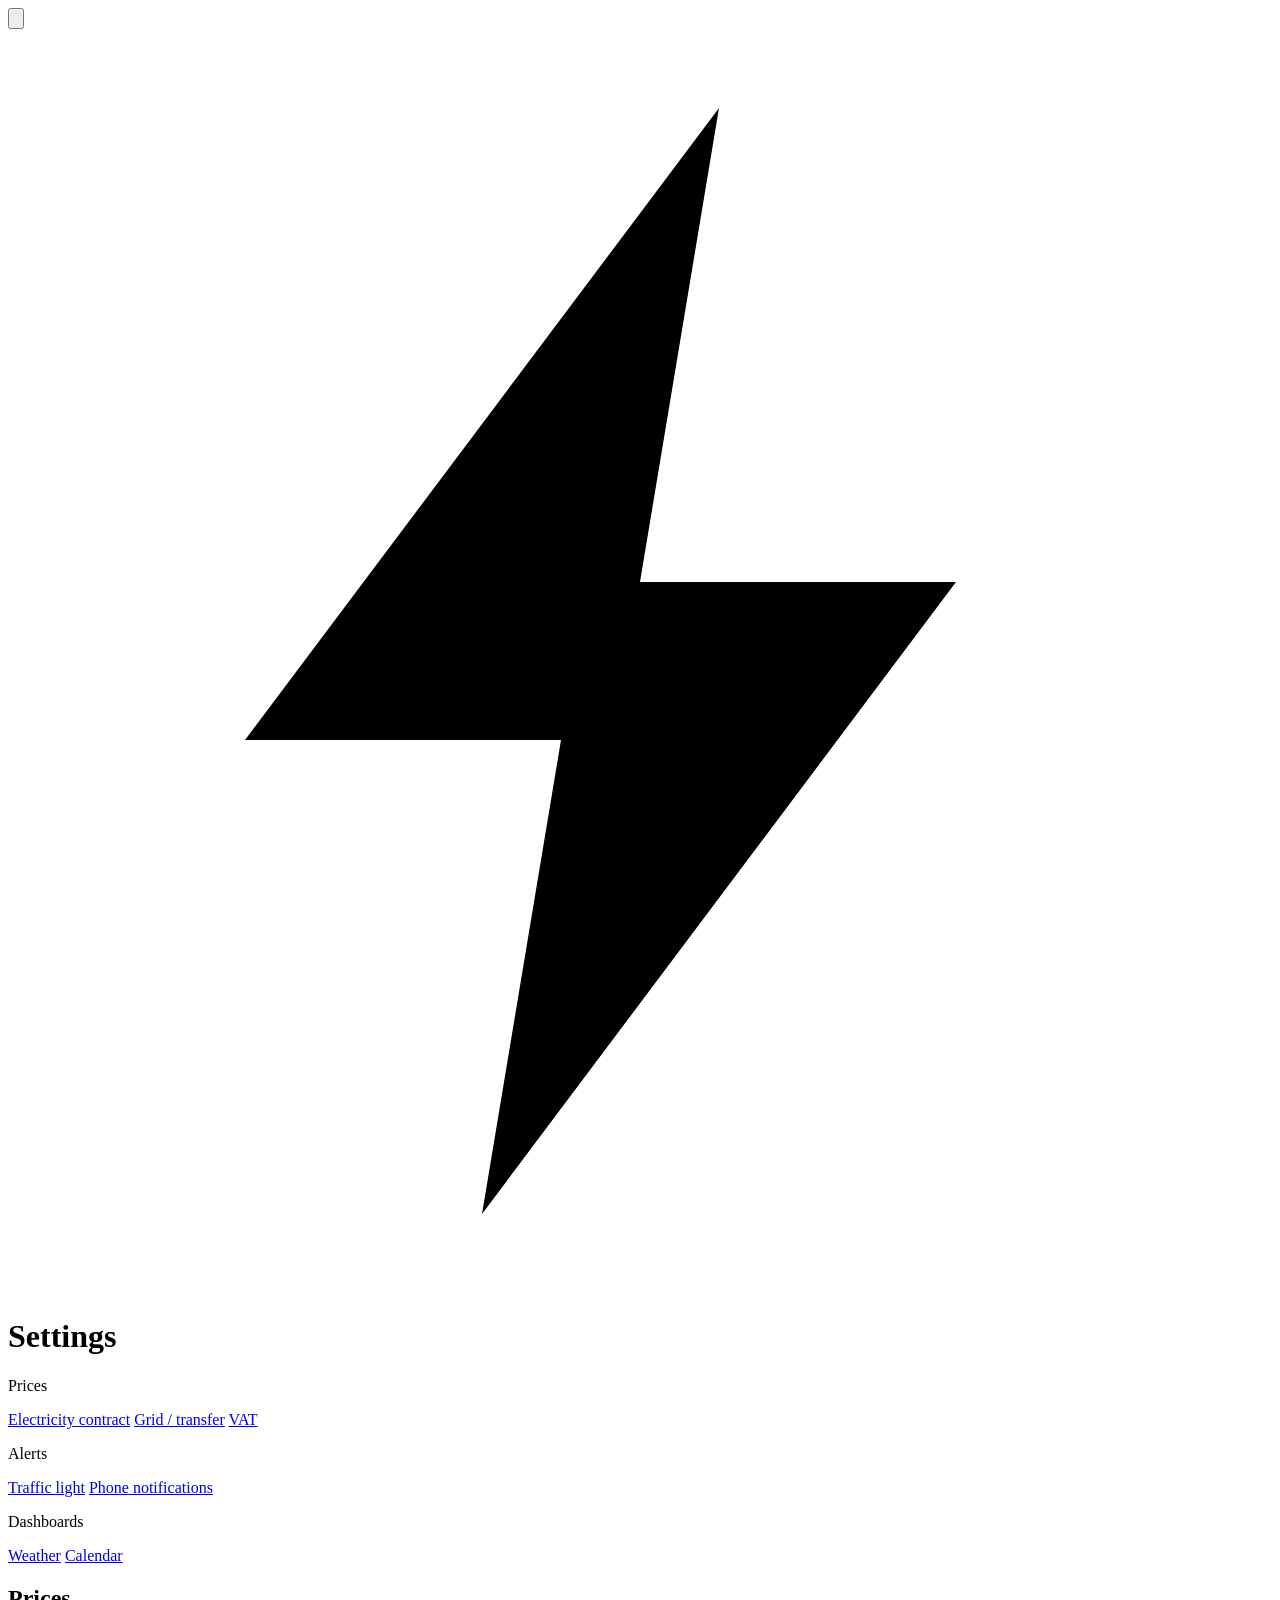
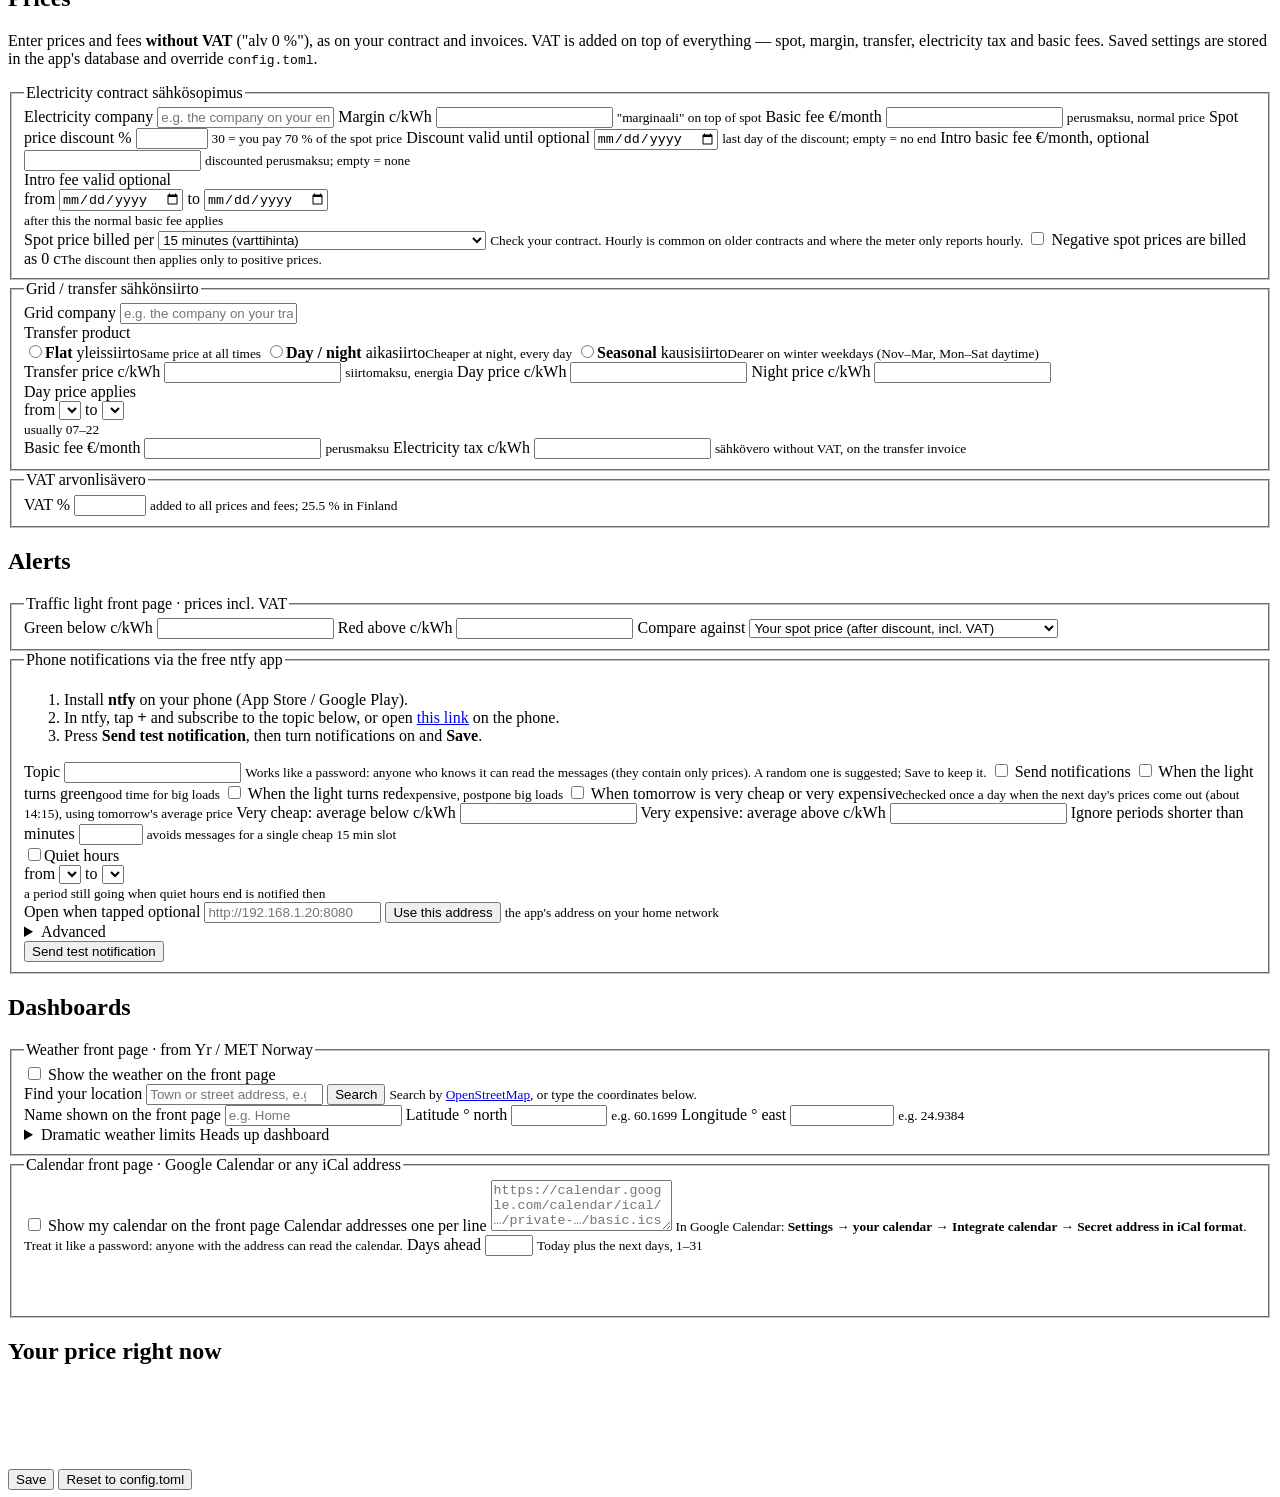
==== commit bc051ede: "Group the settings page into sections with a sidebar Prices, Alerts and Dashboards headings, and a s" ====
--- a/app/static/settings.html
+++ b/app/static/settings.html
@@ -28,11 +28,25 @@
   </header>
 
   <form id="form" class="settings" novalidate>
+    <nav class="settings-nav" id="sectionNav" aria-label="Settings sections">
+      <p class="nav-group">Prices</p>
+      <a href="#s-contract">Electricity contract</a>
+      <a href="#s-grid">Grid / transfer</a>
+      <a href="#s-vat">VAT</a>
+      <p class="nav-group">Alerts</p>
+      <a href="#s-light">Traffic light</a>
+      <a href="#s-notify">Phone notifications</a>
+      <p class="nav-group">Dashboards</p>
+      <a href="#s-weather">Weather</a>
+      <a href="#s-calendar">Calendar</a>
+    </nav>
+
     <div class="settings-main">
+      <h2 class="settings-group">Prices</h2>
       <p class="hint">Enter prices and fees <b>without VAT</b> ("alv 0 %"), as on your contract and invoices.
         VAT is added on top of everything — spot, margin, transfer, electricity tax and basic fees. Saved settings are stored in the app's database and override <code>config.toml</code>.</p>
 
-      <fieldset class="panel">
+      <fieldset class="panel" id="s-contract">
         <legend>Electricity contract <span class="muted">sähkösopimus</span></legend>
         <label class="field wide">Electricity company
           <input name="tariff.retailer_name" type="text" maxlength="80" placeholder="e.g. the company on your energy invoice"></label>
@@ -67,7 +81,7 @@
           <span>Negative spot prices are billed as 0 c<small>The discount then applies only to positive prices.</small></span></label>
       </fieldset>
 
-      <fieldset class="panel">
+      <fieldset class="panel" id="s-grid">
         <legend>Grid / transfer <span class="muted">sähkönsiirto</span></legend>
         <label class="field wide">Grid company
           <input name="tariff.grid_company" type="text" maxlength="80" placeholder="e.g. the company on your transfer invoice"></label>
@@ -102,14 +116,15 @@
           <small>sähkövero without VAT, on the transfer invoice</small></label>
       </fieldset>
 
-      <fieldset class="panel">
+      <fieldset class="panel" id="s-vat">
         <legend>VAT <span class="muted">arvonlisävero</span></legend>
         <label class="field">VAT <span class="unit">%</span>
           <input name="tariff.vat_percent" type="number" step="0.1" min="0" max="100" inputmode="decimal" required>
           <small>added to all prices and fees; 25.5 % in Finland</small></label>
       </fieldset>
 
-      <fieldset class="panel">
+      <h2 class="settings-group">Alerts</h2>
+      <fieldset class="panel" id="s-light">
         <legend>Traffic light <span class="muted">front page · prices incl. VAT</span></legend>
         <label class="field">Green below <span class="unit">c/kWh</span>
           <input name="traffic_light.green_below" type="number" step="0.1" inputmode="decimal" required></label>
@@ -122,7 +137,7 @@
           </select></label>
       </fieldset>
 
-      <fieldset class="panel">
+      <fieldset class="panel" id="s-notify">
         <legend>Phone notifications <span class="muted">via the free ntfy app</span></legend>
         <ol class="steps wide">
           <li>Install <b>ntfy</b> on your phone (App Store / Google Play).</li>
@@ -171,7 +186,8 @@
         </div>
       </fieldset>
 
-      <fieldset class="panel">
+      <h2 class="settings-group">Dashboards</h2>
+      <fieldset class="panel" id="s-weather">
         <legend>Weather <span class="muted">front page · from Yr / MET Norway</span></legend>
         <label class="check wide"><input name="weather.enabled" type="checkbox">
           <span>Show the weather on the front page</span></label>
@@ -210,7 +226,7 @@
         </details>
       </fieldset>
 
-      <fieldset class="panel">
+      <fieldset class="panel" id="s-calendar">
         <legend>Calendar <span class="muted">front page · Google Calendar or any iCal address</span></legend>
         <label class="check wide"><input name="calendar.enabled" type="checkbox">
           <span>Show my calendar on the front page</span></label>
